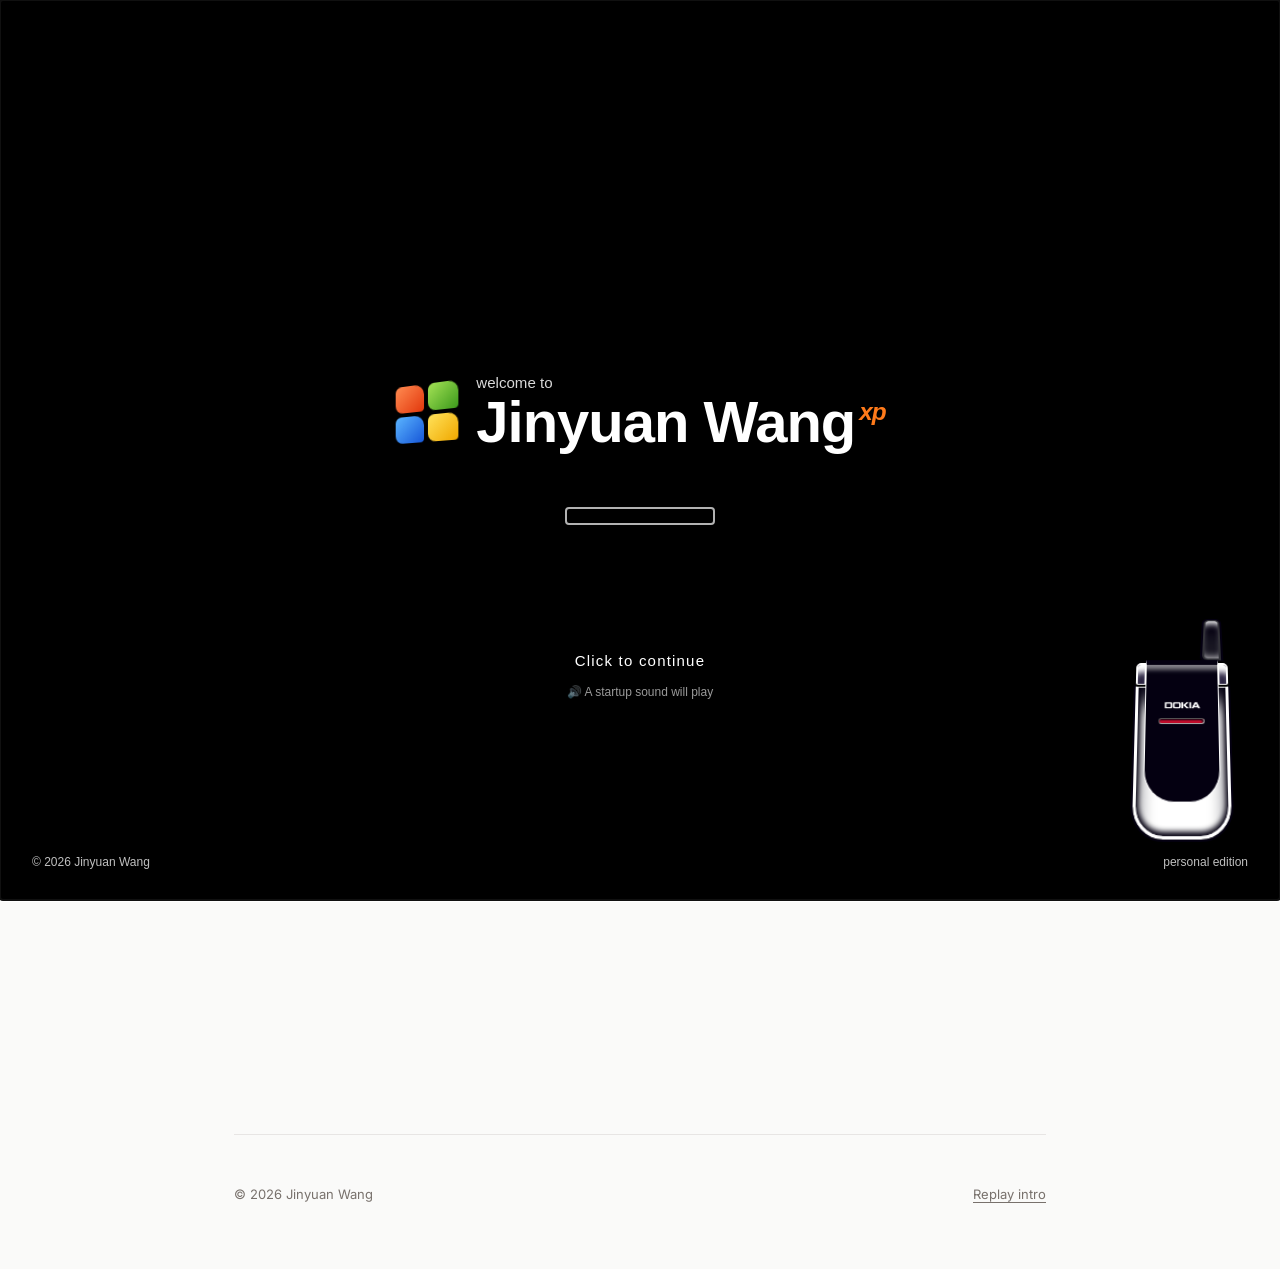
==== index.html @ 30da8b20 "Put the research summary in past tense Co-Authored-By: Claude Opus 5.5 <noreply@anthropic.com>" ====
<!doctype html>
<html lang="en">
<head>
<meta charset="utf-8">
<meta name="viewport" content="width=device-width, initial-scale=1">
<title>Jinyuan Wang</title>
<meta name="description" content="Personal website of Jinyuan Wang">
<link rel="preconnect" href="https://fonts.googleapis.com">
<link rel="preconnect" href="https://fonts.gstatic.com" crossorigin>
<link href="https://fonts.googleapis.com/css2?family=Instrument+Serif:ital@0;1&family=Inter:wght@400;500;600&display=swap" rel="stylesheet">
<link href="style.css" rel="stylesheet">
<link href="dokia.css" rel="stylesheet">
<style>
/* =========================================================
   开屏：开机画面（XP 风格，CSS 重做），只在首页
   ========================================================= */
#boot{
  position:fixed;inset:0;z-index:1000;background:#000;color:#fff;
  display:flex;flex-direction:column;align-items:center;justify-content:center;gap:56px;
  font-family:"Trebuchet MS",Tahoma,sans-serif;cursor:pointer;
  transition:opacity .8s ease;
}
#boot.gif{background:#000 url("https://media.giphy.com/media/LbSdXQbS0XVVC/giphy.gif") center/contain no-repeat}
#boot.gif .logo,#boot.gif .bar,#boot.gif .foot{display:none}
.logo{display:flex;align-items:center;gap:18px}
.flag{display:grid;grid-template-columns:1fr 1fr;gap:4px;width:64px;height:58px;transform:skewY(-6deg) perspective(200px) rotateY(-12deg)}
.flag i{border-radius:6px 10px 4px 8px}
.flag i:nth-child(1){background:linear-gradient(135deg,#ff8a50,#e2380d)}
.flag i:nth-child(2){background:linear-gradient(135deg,#a4e255,#3d9a1c)}
.flag i:nth-child(3){background:linear-gradient(135deg,#5ab4ff,#1757d8)}
.flag i:nth-child(4){background:linear-gradient(135deg,#ffe25a,#f0a800)}
.wordmark{font-size:clamp(36px,7vw,58px);font-weight:700;letter-spacing:-1px;line-height:1}
.wordmark sup{font-size:.42em;color:#ff7a1a;font-style:italic;margin-left:4px;vertical-align:.9em}
.wordmark small{display:block;font-size:.26em;font-weight:400;letter-spacing:0;opacity:.85;margin-bottom:2px}
.bar{width:150px;height:18px;border:2px solid #b2b2b2;border-radius:4px;padding:2px;overflow:hidden;position:relative}
.bar span{position:absolute;top:2px;bottom:2px;width:30px;left:-34px;animation:slide 1.6s linear infinite;
  background:repeating-linear-gradient(90deg,transparent 0 2px,#3a72e8 2px 10px)}
.bar span::after{content:"";position:absolute;inset:0;background:linear-gradient(#ffffff99,transparent 50%,#0003);
  -webkit-mask:repeating-linear-gradient(90deg,transparent 0 2px,#000 2px 10px);mask:repeating-linear-gradient(90deg,transparent 0 2px,#000 2px 10px)}
@keyframes slide{to{left:150px}}
/* 加载完成后出现的“点击开始”提示 */
.start{position:absolute;bottom:22%;display:flex;flex-direction:column;align-items:center;gap:8px;opacity:0;transition:opacity .6s ease}
.start b{font-weight:400;font-size:15px;letter-spacing:.08em}
.start small{font-size:12px;opacity:.6}
#boot.loaded .start{opacity:1}
#boot.loaded .start b{animation:blink 1.6s ease-in-out infinite}
@keyframes blink{50%{opacity:.35}}
.foot{position:absolute;bottom:28px;left:32px;right:32px;display:flex;justify-content:space-between;font-size:12px;opacity:.75}
.hide{opacity:0;pointer-events:none}

/* 翻盖手机：放在开机画面右下角，只在开屏时出现，点它开合（不会进入网站） */
#boot #dokia{position:absolute;bottom:64px;right:48px;cursor:pointer}
#dokia.open #topscreen,#dokia.open #keyboard{visibility:visible}
#dokia.open #front{visibility:hidden}
@media (max-width:600px){
  #boot #dokia{right:6px;bottom:52px;transform:scale(.65);transform-origin:bottom right}
}

/* 声音用的 YouTube 播放器：不可见 */
#sound{position:fixed;width:1px;height:1px;left:-10px;top:-10px;opacity:0;pointer-events:none;border:0}

body.ready .reveal:nth-child(2){transition-delay:.1s}
</style>
</head>
<body>

<!-- ============ 开屏：开机画面 ============ -->
<div id="boot" role="button" tabindex="0" aria-label="Enter site">
  <div class="logo">
    <div class="flag"><i></i><i></i><i></i><i></i></div>
    <div class="wordmark"><small>welcome to</small>Jinyuan Wang<sup>xp</sup></div>
  </div>
  <div class="bar"><span></span></div>
  <div class="start"><b>Click to continue</b><small>🔊 A startup sound will play</small></div>
  <div class="foot"><span>© 2026 Jinyuan Wang</span><span>personal edition</span></div>

  <!-- 翻盖手机 DOKIA — (c) Layout created by daniel (https://layouts.spacehey.com/layout?id=82799) -->
  <div id="dokia" title="Flip me"><div class="openopen" id="topscreen"><a class="openphone" href="#front" aria-label="Close phone"></a><div class="screenframe"><p><img src="" alt=""/></p></div></div><div id="keyboard"><div class="divisorsor"></div><a class="openphone" href="#front" aria-label="Close phone"></a><div class="decoratione"><p>◜ ◝</p><p>◟ ◞</p></div><div class="rowrowro" id="thefirsty"><p>1</p><p>2</p><p>3</p></div><div class="rowrowro"><p>4</p><p>5</p><p>6</p></div><div class="rowrowro"><p>7</p><p>8</p><p>9</p></div><div class="rowrowro"><p>*</p><p>0</p><p>#</p></div><div class="sillyring"><div><span></span></div></div></div><div class="openopen" id="front"><a class="openphone" href="#topscreen" aria-label="Open phone"></a><div class="labelidk"></div></div><div id="antenna"></div></div>
</div>

<!-- ============ 首页 ============ -->
<div class="wrap">
  <header class="top reveal">
    <a class="brand" href="index.html">Jinyuan Wang<span class="cn">王锦媛</span></a>
    <nav><a href="failures.html">Failures</a><a href="misc.html">Misc</a><span class="sep" aria-hidden="true"></span><details class="contact email"><summary aria-label="Email" title="Email"><svg viewBox="0 0 24 24" aria-hidden="true" focusable="false"><path fill-rule="evenodd" d="M3 4h18a1 1 0 0 1 1 1v14a1 1 0 0 1-1 1H3a1 1 0 0 1-1-1V5a1 1 0 0 1 1-1zm.6 2.2L12 12.6l8.4-6.4v1.9L12 14.5 3.6 8.1z"/></svg></summary><div class="menu"><a href="mailto:wangjiny@iu.edu">wangjiny@iu.edu</a><a href="mailto:jinyuanw27@outlook.com">jinyuanw27@outlook.com</a></div></details><a class="icon" href="https://scholar.google.com/citations?user=KeTL5JcAAAAJ&amp;hl=en" target="_blank" rel="noopener" aria-label="Google Scholar" title="Google Scholar"><svg viewBox="0 0 24 24" aria-hidden="true" focusable="false"><path d="M5.242 13.769L0 9.5 12 0l12 9.5-5.242 4.269C17.548 11.249 14.978 9.5 12 9.5c-2.977 0-5.548 1.748-6.758 4.269zM12 10a7 7 0 1 0 0 14 7 7 0 0 0 0-14z"/></svg></a><a class="icon" href="https://www.linkedin.com/in/jinyuan-wang-0a0b6335b/" target="_blank" rel="noopener" aria-label="LinkedIn" title="LinkedIn"><svg viewBox="0 0 24 24" aria-hidden="true" focusable="false"><path d="M20.447 20.452h-3.554v-5.569c0-1.328-.027-3.037-1.852-3.037-1.853 0-2.136 1.445-2.136 2.939v5.667H9.351V9h3.414v1.561h.046c.477-.9 1.637-1.85 3.37-1.85 3.601 0 4.267 2.37 4.267 5.455v6.286zM5.337 7.433c-1.144 0-2.063-.926-2.063-2.065 0-1.138.92-2.063 2.063-2.063 1.14 0 2.064.925 2.064 2.063 0 1.139-.925 2.065-2.064 2.065zm1.782 13.019H3.555V9h3.564v11.452zM22.225 0H1.771C.792 0 0 .774 0 1.729v20.542C0 23.227.792 24 1.771 24h20.451C23.2 24 24 23.227 24 22.271V1.729C24 .774 23.2 0 22.222 0h.003z"/></svg></a><a class="icon" href="https://openreview.net/profile?id=~Jinyuan_Wang3" target="_blank" rel="noopener" aria-label="OpenReview" title="OpenReview"><svg viewBox="0 0 24 24" aria-hidden="true" focusable="false"><rect x="1" y="3" width="22" height="18" rx="4"/><text x="12" y="16.2" text-anchor="middle" font-family="Helvetica, Arial, sans-serif" font-size="10.5" font-weight="700" fill="var(--bg)">OR</text></svg></a></nav>
  </header>

  <main>
    <div class="hero reveal">
      <!-- 你的照片：把照片命名为 photo.jpg 放在 index.html 旁边即可；没有照片时显示首字母 -->
      <figure class="photo-fig">
        <div class="photo"><img src="photo.jpg" alt="Jinyuan Wang at Hokkaido Shrine in Sapporo, Japan" onerror="this.remove()"><span>JW</span></div>
        <figcaption><span>Me at Hokkaido Shrine in Sapporo, Japan</span><time>2025</time></figcaption>
      </figure>
      <div>
        <h1>Hi, I'm Jinyuan Wang.<br><em>I study how AI and social media shape mental health.</em></h1>
        <!-- 介绍：一个 <p> 是一段，想多写就多加几段 -->
        <p>My research looks at how AI and social media affect people's well-being, and who bears the cost when these systems fail. Using machine learning, social media data, and LLM auditing, I find safety risks and biases in human–AI interaction.</p>
        <p>I'm a master's student in Computational Linguistics at Indiana University Bloomington, where I'm fortunate to be advised by <a href="https://cl.indiana.edu/~skuebler/" target="_blank" rel="noopener">Prof. Sandra Kübler</a> and <a href="https://scholar.google.com/citations?user=eTqZ8dIAAAAJ&amp;hl=en" target="_blank" rel="noopener">Prof. Kristina Lerman</a>. Before IU, I earned a bachelor's degree in English Language and Literature.</p>
        <p>Outside of work, I play badminton, swim, spend time with my cat, take solo trips, and love meeting new people.</p>
      </div>
    </div>

    <!-- 研究：以后有新项目，复制一整个 <article class="paper">…</article> 放在最上面 -->
    <section id="research" class="reveal">
      <h2>Research</h2>
      <article class="paper">
        <a class="thumb" href="research/pipeline.png" target="_blank" rel="noopener" title="Click to enlarge">
          <img src="research/pipeline.png" alt="Evaluation pipeline: forum questions, with or without a user bio, are sent to three target models, and a judge model scores each response on seven eating-disorder harm dimensions." loading="lazy">
        </a>
        <div class="paper-body">
          <h3><a href="https://arxiv.org/abs/2611.10488" target="_blank" rel="noopener">Safer for Whom? A Systematic Exploration of AI Safety in Eating Disorder Interactions</a></h3>
          <p class="authors"><b>Jinyuan Wang</b>, Minh Duc Chu, Frances Ross, Ellen Fitzsimmons-Craft, Kristina Lerman</p>
          <p class="venue">arXiv preprint, 2026 · Advised by <a href="https://scholar.google.com/citations?user=eTqZ8dIAAAAJ&amp;hl=en" target="_blank" rel="noopener">Kristina Lerman</a></p>
          <p class="summary">We tested how three open-sourced LLMs answered real questions from an online pro-anorexia community, grading each response against a seven-dimension taxonomy of AI-related ED harms. We found that models often missed vulnerability expressed only through language, and their safety varied with a user's race, gender, and BMI, with body size producing the largest gaps.</p>
          <div class="links">
            <a href="https://arxiv.org/abs/2611.10488" target="_blank" rel="noopener">Paper</a>
            <a href="https://arxiv.org/html/2611.10488v1" target="_blank" rel="noopener">HTML</a>
          </div>
        </div>
      </article>
    </section>
  </main>

  <footer><span>© 2026 Jinyuan Wang</span><button id="replay" type="button">Replay intro</button></footer>
</div>

<script>
/* ============ 配置 ============ */
const CONFIG = {
  bootMs: 1000,                     // 开机画面至少播放多久（毫秒）：这段时间内点击无效，之后出现“Click to continue”
  useOriginalGif: false,              // true = 使用原版的 XP 开机 GIF，false = 用上面的 CSS 版本
  youtubeId: "7nQ2oiVqKHw",           // 原版使用的 XP 开机音效视频
  audioFile: "",                      // 如果有本地音频（如 "startup.mp3"），填这里，优先使用
  oncePerVisit: true                  // true = 同一次访问只放一次开屏，刷新或从其他页面返回都不重复
};

const boot = document.getElementById("boot");
if (CONFIG.useOriginalGif) boot.classList.add("gif");

function playSound(){
  if (CONFIG.audioFile){
    new Audio(CONFIG.audioFile).play().catch(()=>{});
    return;
  }
  // 浏览器禁止网页在用户点击之前自动播放声音，所以在点击之后才创建播放器
  document.getElementById("sound")?.remove();
  const f = document.createElement("iframe");
  f.id = "sound";
  f.allow = "autoplay";
  f.title = "startup sound";
  f.src = `https://www.youtube.com/embed/${CONFIG.youtubeId}?autoplay=1&controls=0&playsinline=1`;
  document.body.appendChild(f);
}

function showSite(){ document.body.classList.add("ready"); }

function enter(withSound){
  if (boot.classList.contains("hide")) return;
  clearTimeout(startIntro.t);
  if (withSound) playSound();
  boot.classList.add("hide");
  setTimeout(showSite, 300);
  try { sessionStorage.setItem("booted","1"); } catch(e){}
}

function startIntro(){
  boot.classList.remove("hide","loaded");
  document.body.classList.remove("ready");
  boot.focus();
  clearTimeout(startIntro.t);
  startIntro.t = setTimeout(()=>boot.classList.add("loaded"), CONFIG.bootMs);
}

// 开机画面播完（出现提示）之后，点击才会进入
const bootDone = () => boot.classList.contains("loaded");
boot.addEventListener("click", ()=>{ if (bootDone()) enter(true); });

// 翻盖手机：点击开合，不改网址、不触发进入网站
const dokia = document.getElementById("dokia");
// 屏幕图片来自 dokia.css 里的 --image（有的浏览器不支持原版的写法，这里补上）
const imgUrl = getComputedStyle(document.documentElement).getPropertyValue("--image").trim()
  .match(/^url\(["']?(.*?)["']?\)$/);
if (imgUrl && imgUrl[1]) dokia.querySelector(".screenframe img").src = imgUrl[1];
dokia.addEventListener("click", e=>{
  e.stopPropagation();
  if (e.target.closest(".openphone")) e.preventDefault();
  dokia.classList.toggle("open");
});

document.addEventListener("keydown", e=>{
  if (boot.classList.contains("hide")) return;
  if (dokia.contains(document.activeElement)) return;
  if (e.key === "Escape") enter(false);                  // Esc：跳过，不放声音
  else if (e.key === "Enter" || e.key === " ") { e.preventDefault(); if (bootDone()) enter(true); }
});
document.getElementById("replay").addEventListener("click", ()=>{ window.scrollTo(0,0); startIntro(); });

let seen = false;
try { seen = CONFIG.oncePerVisit && sessionStorage.getItem("booted") === "1"; } catch(e){}
if (seen){ boot.classList.add("hide"); showSite(); }
else startIntro();
</script>
<script src="site.js"></script>
</body>
</html>
---- style.css ----
/* =========================================================
   全站共用样式（首页、Failures、Misc 三个页面都用这一份）
   ========================================================= */
:root{
  --bg:#fafaf9; --fg:#1c1917; --muted:#78716c; --line:#e7e5e4; --soft:#f0efed; --accent:#2563eb;
  --serif:"Instrument Serif",Georgia,serif;
  --sans:"Inter",-apple-system,"Helvetica Neue",sans-serif;
}
@media (prefers-color-scheme: dark){
  :root{ --bg:#0c0a09; --fg:#f5f5f4; --muted:#a8a29e; --line:#292524; --soft:#1c1917; --accent:#60a5fa; }
}

*{box-sizing:border-box;margin:0;padding:0}
html{scroll-behavior:smooth}
body{background:var(--bg);color:var(--fg);font-family:var(--sans);line-height:1.7;-webkit-font-smoothing:antialiased}
a{color:inherit}

.wrap{max-width:860px;margin:0 auto;padding:0 24px}

/* 顶栏 */
header.top{display:flex;justify-content:space-between;align-items:center;padding:28px 0;font-size:14px}
header.top nav{display:flex;align-items:center;gap:24px}
/* Contact 下拉菜单 */
.contact{position:relative}
.contact summary{list-style:none;cursor:pointer;color:var(--muted);transition:color .2s;display:flex;align-items:center;gap:6px}
.contact summary::-webkit-details-marker{display:none}
.contact summary::after{content:"";width:5px;height:5px;border-right:1.5px solid currentColor;border-bottom:1.5px solid currentColor;
  transform:translateY(-2px) rotate(45deg);transition:transform .2s}
.contact[open] summary::after{transform:translateY(1px) rotate(-135deg)}
.contact summary:hover,.contact[open] summary{color:var(--fg)}
.contact .menu{position:absolute;right:0;top:calc(100% + 12px);z-index:50;min-width:170px;padding:6px;
  background:var(--bg);border:1px solid var(--line);border-radius:12px;box-shadow:0 12px 32px -12px #0003;
  animation:drop .18s ease}
.contact .menu a{display:block;padding:8px 12px;border-radius:8px;color:var(--fg)!important;white-space:nowrap}
.contact .menu a:hover{background:var(--soft)}
/* Email 子菜单：点 Email 展开两个邮箱 */
.contact .sub summary{display:flex;justify-content:space-between;align-items:center;padding:8px 12px;border-radius:8px;color:var(--fg)}
.contact .sub summary:hover{background:var(--soft)}
.contact .sub summary::after{transform:rotate(-45deg)}
.contact .sub[open] summary::after{transform:translateY(-2px) rotate(45deg)}
.contact .sub a{padding-left:24px;font-size:13px;color:var(--muted)!important}
.contact .sub a:hover{color:var(--fg)!important}
@keyframes drop{from{opacity:0;transform:translateY(-4px)}}
/* 右上角联系方式图标 */
header.top .sep{width:1px;height:16px;background:var(--line)}
header.top nav .icon,.contact.email summary{display:grid;place-items:center;color:var(--muted);transition:color .2s}
header.top nav .icon svg,.contact.email summary svg{width:18px;height:18px;fill:currentColor;display:block}
header.top nav .icon:hover,.contact.email summary:hover,.contact.email[open] summary{color:var(--fg)}
.contact.email summary::after{display:none}
.contact.email .menu{min-width:0}
@media (max-width:480px){
  header.top{gap:12px}
  header.top nav{gap:11px}
  header.top nav .icon svg,.contact.email summary svg{width:16px;height:16px}
  .brand{line-height:1.25}
  header.top .brand .cn{display:block;margin-left:0;font-size:12px}   /* 手机上中文名放到英文名下面 */
}
header.top nav a{text-decoration:none;color:var(--muted);transition:color .2s}
header.top nav a:hover,header.top nav a[aria-current="page"]{color:var(--fg)}
.brand{font-weight:600;text-decoration:none}
.brand .cn{font-weight:400;color:var(--muted);margin-left:8px}
/* 中文名用楷体：Mac 上是华文楷体 STKaiti，Windows 上是楷体 KaiTi */
.brand .cn,.kai{font-family:"STKaiti","Kaiti SC","KaiTi","楷体","BiauKai",serif}

/* 首页：左照片、右介绍 */
.hero{display:grid;grid-template-columns:240px 1fr;gap:56px;align-items:start;padding:10vh 0 12vh}
.photo{position:relative;width:240px;aspect-ratio:4/5;border-radius:0;overflow:hidden;
  background:var(--soft);display:grid;place-items:center;box-shadow:0 0 0 1px var(--line)}
.photo span{font-family:var(--serif);font-size:64px;color:var(--muted)}
.photo img{position:absolute;inset:0;width:100%;height:100%;object-fit:cover}
.photo-fig{margin:0;width:240px}
.photo-fig figcaption{display:flex;justify-content:space-between;gap:12px;margin-top:10px;font-size:13px;line-height:1.5;color:var(--muted)}
.photo-fig time{flex:none;font-variant-numeric:tabular-nums}
.hero h1{font-family:var(--serif);font-weight:400;font-size:36px;line-height:1.15;letter-spacing:-.01em}
.hero h1 em{color:var(--muted)}
.hero p{font-size:16px;color:var(--muted);max-width:34em}
.hero p a{color:var(--fg);text-decoration-color:var(--line);text-underline-offset:3px;transition:text-decoration-color .2s}
.hero p a:hover{text-decoration-color:var(--fg)}
.hero h1+p{margin-top:20px}
.hero p+p{margin-top:14px}

@media (max-width:640px){
  .hero{grid-template-columns:1fr;gap:32px;min-height:0;padding:8vh 0}
  .photo{width:200px}
  .photo-fig{width:200px}
  .photo span{font-size:44px}
}

/* 分区 */
section{padding:56px 0;border-top:1px solid var(--line)}
section h2{font-size:13px;font-weight:500;letter-spacing:.12em;text-transform:uppercase;color:var(--muted);margin-bottom:28px}
.links{display:flex;flex-wrap:wrap;gap:12px 28px}
.links a{text-decoration:none;border-bottom:1px solid var(--line);padding-bottom:2px;transition:border-color .2s}
.links a:hover{border-color:var(--fg)}

/* 首页 Research */
.paper h3{font-family:var(--serif);font-weight:400;font-size:21px;line-height:1.25;letter-spacing:-.005em}
.paper h3 a{text-decoration:none}
.paper h3 a:hover{text-decoration:underline;text-decoration-thickness:1px;text-underline-offset:4px}
.paper .authors{margin-top:8px;font-size:13.5px;color:var(--muted)}
.paper .authors b{font-weight:500;color:var(--fg)}
.paper .venue{font-size:13px;color:var(--muted)}
.paper .venue a{text-underline-offset:3px}
.paper .summary{margin-top:10px;max-width:46em;font-size:14.5px;line-height:1.65}
.paper{display:grid;grid-template-columns:132px 1fr;gap:28px;align-items:start}
.paper .thumb{display:grid;place-items:center;aspect-ratio:1;padding:8px;border:1px solid var(--line);border-radius:12px;background:#fff;transition:border-color .2s}
.paper .thumb:hover{border-color:var(--muted)}
.paper .thumb img{display:block;width:100%;height:auto}
.paper .links{margin-top:12px;font-size:14px;gap:8px 22px}
@media (max-width:640px){ .paper{grid-template-columns:1fr;gap:16px} .paper .thumb{width:120px} }

/* 子页面标题 */
.page-head{padding:10vh 0 40px}
.page-head h1{font-family:var(--serif);font-weight:400;font-size:clamp(44px,8vw,72px);line-height:1.05;letter-spacing:-.02em}
.page-head p{margin-top:18px;color:var(--muted);max-width:34em}

/* Failure Résumé */
.fgroup{padding:32px 0;border-top:1px solid var(--line)}
.fgroup h3{font-family:var(--serif);font-weight:400;font-size:26px;margin-bottom:8px}
.frow{display:flex;justify-content:space-between;gap:24px;padding:12px 0;border-bottom:1px solid var(--line)}
.frow:last-child{border-bottom:0}
.frow span{text-decoration:line-through;text-decoration-color:var(--muted);text-decoration-thickness:1px}
.frow small{display:block;margin-top:2px;font-size:14px;color:var(--muted)}
.frow time{color:var(--muted);font-size:14px;font-variant-numeric:tabular-nums;flex:none}

/* Misc：照片墙 */
.gallery{display:grid;grid-template-columns:repeat(3,1fr);gap:16px;padding-bottom:24px}
.gallery figure{margin:0}
.gallery .pic{aspect-ratio:1;border-radius:14px;overflow:hidden;background:var(--soft);display:grid;place-items:center}
.gallery .pic img{width:100%;height:100%;object-fit:cover;display:block;transition:transform .5s ease}
.gallery figure:hover .pic img{transform:scale(1.04)}
.gallery .pic.empty::after{content:attr(data-empty);font-size:40px;opacity:.45}
.gallery figcaption{margin-top:8px;font-size:14px;color:var(--muted);display:flex;justify-content:space-between;gap:12px}
.gallery figcaption b{font-weight:500;color:var(--fg)}
.gallery figcaption:empty{display:none}
.mgroup{padding:32px 0 16px;border-top:1px solid var(--line)}
.mgroup h2{font-family:var(--serif);font-weight:400;font-size:26px;margin-bottom:20px}
.mgroup .sub{color:var(--muted);margin:-14px 0 20px}
@media (max-width:640px){ .gallery{grid-template-columns:repeat(2,1fr);gap:12px} }

/* 页脚 */
footer{padding:48px 0 64px;color:var(--muted);font-size:13px;display:flex;justify-content:space-between;border-top:1px solid var(--line)}
#replay{all:unset;cursor:pointer;text-decoration:underline;text-underline-offset:3px}

/* 进场动画 */
.reveal{opacity:0;transform:translateY(12px);transition:opacity .8s ease,transform .8s ease}
body.ready .reveal{opacity:1;transform:none}

@media (prefers-reduced-motion: reduce){
  *{animation:none!important;transition:none!important}
}
---- dokia.css ----
/* (c) Layout created by daniel (https://layouts.spacehey.com/layout?id=82799) */
/* DOKIA 翻盖手机。原版样式基本保持不变；
   位置和开合方式的调整写在 index.html 里（搜索 “翻盖手机”）。 */

/* 手机屏幕上显示的图片：把 url() 里换成你自己的图片地址即可 */
:root{
  --image: url("data:image/svg+xml,%3Csvg xmlns='http://www.w3.org/2000/svg' viewBox='0 0 60 64'%3E%3Cdefs%3E%3ClinearGradient id='s' x1='0' y1='0' x2='0' y2='1'%3E%3Cstop offset='0' stop-color='%233a7bd5'/%3E%3Cstop offset='1' stop-color='%23a8d4ff'/%3E%3C/linearGradient%3E%3C/defs%3E%3Crect width='60' height='64' fill='url(%23s)'/%3E%3Cellipse cx='16' cy='16' rx='10' ry='3.5' fill='%23fff' opacity='.85'/%3E%3Cellipse cx='44' cy='24' rx='7' ry='2.5' fill='%23fff' opacity='.7'/%3E%3Cpath d='M0 46 Q22 30 60 42 V64 H0Z' fill='%234caf2a'/%3E%3Cpath d='M0 55 Q30 45 60 53 V64 H0Z' fill='%233a8f1e'/%3E%3C/svg%3E");
}

#dokia a:hover{background:transparent!important;}#dokia *{text-shadow:none;}#dokia #keyboard p{margin:0px!important;}#front:after,#front:before{width:7px;background:#2b2442;top:-3px;outline:black solid 2px;content:"";display:block}#front,#topscreen{width:calc(100% - 10px)}#keyboard,.openphone{z-index:999;position:absolute}#keyboard,.openopen:not(:target){visibility:hidden}#keyboard,#topscreen{background:linear-gradient(30deg,var(--dokiasteel) 40%,var(--dokiablue) 200%);outline:2px solid var(--dokiablue);transform:perspective(300px) rotateX(10deg) scale(.95);box-shadow:2px 3px 5px 3px #000}#front .labelidk:before,.screenframe:before{height:20px;background:url([data-uri]) center/contain no-repeat}:root{--dokiablue:#040011;--dokiasteel:#323238}#dokia{z-index:999999;box-sizing:border-box;width:100px;height:340px;position:fixed;bottom:20px;right:40px;display:flex;flex-direction:column;justify-content:flex-end;align-items:center;color:red;gap:10px;border-radius:30px}#dokia *{box-sizing:content-box}#front{height:165px;margin-bottom:2px;background:#fff;border-radius:5px 5px 30px 30px;box-shadow:2px 3px 5px 3px #000,0 40px 20px -2px var(--dokiablue) inset,0 -2px 5px 2px var(--dokiablue) inset;outline:2px solid var(--dokiablue);border:3px solid #fff;position:relative;transform:perspective(300px) rotateX(10deg) scale(.95);transform-origin:top center;visibility:visible}#front:before{height:20px;position:absolute;left:-3px;border:2px solid #fff;border-bottom:1px solid #fff;border-radius:5px 0 0 2px;box-shadow:0 12px 6px -4px #fff inset,2px 3px 0 0 #fff}#front:after{height:20px;position:absolute;right:-3px;border:2px solid #fff;border-bottom:1px solid #fff;border-radius:0 5px 2px 0;box-shadow:0 12px 6px -4px #fff inset,-2px 3px 0 0 #fff}#front .labelidk{height:82%;width:82%;margin:auto;border-radius:0 0 30px 30px;border:1px solid #fff;border-top:5px solid var(--dokiablue);box-shadow:0 10px 5px -5px rgba(255,255,255,.522) inset;background:var(--dokiablue);position:relative;top:-6px;z-index:2}#front .labelidk:after,#front .labelidk:before,#topscreen:before{position:absolute;left:0;right:0}#front .labelidk:before{content:"";display:block;top:0;bottom:50px;margin:auto;width:44px}#front .labelidk:after,.screenframe:before{width:45px;display:block;content:"";margin:auto}#front .labelidk:after{top:0;bottom:20px;height:4px;background:#cb0c2d;border-radius:5px;border:1px inset #a9a9a9;box-shadow:-1px 1px 2px var(--dokiablue) inset}#topscreen{height:150px;border-radius:30px 30px 5px 5px;border-top:2px solid gray;border-right:1px solid gray;border-bottom:2px solid #1f1f23;border-left:1px solid #1f1f23;position:relative;transform-origin:top center;z-index:99999}#topscreen:before{content:"_";top:10px;margin:auto;color:transparent;text-shadow:0 -3px 0 #000;font-family:arial;white-space:nowrap;font-size:10px;text-align:left;text-indent:13px;line-height:0;background:#fff;border-radius:5px;display:block;width:20px;height:3px;border:2px solid gray;box-shadow:0 3px 2px #d3d3d3 inset;outline:white solid 1px}.openopen:target{visibility:visible}:has(:target:is(#topscreen)) #front{visibility:hidden}:has(:target:is(#topscreen)) #keyboard{visibility:visible}#antenna{width:13px;height:48px;background:var(--dokiasteel);position:absolute!important;bottom:172px;right:12px;border-radius:5px 5px 0;box-shadow:2px 3px 5px 3px #000,0 -10px 10px -10px #fff inset,0 10px 10px -6px #fff inset,0 20px 20px 0 var(--dokiablue) inset;outline:2px solid var(--dokiablue);border:2px solid var(--dokiasteel);transform:perspective(150px) rotateX(40deg);z-index:-1}.openphone{display:block;height:103%;background:0 0;width:106%;top:-6px;right:-3px;margin:0;padding:0;text-decoration:none;border-radius:0 0 30px 30px}#keyboard{height:165px;margin-bottom:4px;width:calc(100% - 8px);border-radius:5px 5px 30px 30px;border:2px solid #1f1f23;transform-origin:top center}.screenframe{width:88%;height:80%;background:var(--dokiablue);margin:30px auto;border-radius:20px 20px 15px 15px;box-shadow:3px 0 15px -5px #4e4e5a inset;border-inline:1px inset var(--dokiasteel)}.screenframe:before{padding-top:10px;text-align:center}.screenframe p{background:#000;box-shadow:2px -2px 10px rgba(255,255,255,.8) inset;width:63px;height:68px;border:1px outset gray;margin:auto!important;padding:2px;border-radius:5px}.screenframe img{width:100%!important;height:100%!important;object-fit:cover;border-radius:2px;position:relative}.screenframe img::before{content:"";position:absolute;top:0;left:0;bottom:0;right:0;height:100%;width:100%;background:url(https://images2.imgbox.com/90/69/pI2sVOjT_o.png) center center/contain no-repeat #fff}.screenframe:after{display:block;position:relative;content:"";width:92%;margin:auto;height:10px;background:var(--dokiasteel);bottom:-5px;border-radius:8px 8px 0 0;border-bottom:solid var(--dokiablue) 8px;outline:black solid 1px}.divisorsor:after,.divisorsor:before{content:"";width:10px;height:20px;background:#2b2442;top:-3px;border-bottom:1px solid #000;position:absolute;outline:black solid 1px;display:block}.divisorsor{width:100%;height:5px;border-bottom:solid var(--dokiablue) 12px}.divisorsor:before{left:-3px;border:1px solid #000;border-radius:5px 0 0 2px;box-shadow:0 12px 6px -4px #fff inset,1px 6px 0 0 var(--dokiablue)}.divisorsor:after{right:-3px;border:1px solid #000;border-radius:0 5px 2px 0;box-shadow:0 12px 6px -4px #fff inset,-1px 6px 0 0 var(--dokiablue)}#dokia .screenframe img{content:var(--image)}.sillyring{height:32px;width:44px;background:linear-gradient(40deg,#fff 0,#282828 40%,#fff 60%,#fff 100%);outline:black solid 1px;border:1px solid #fff;border-radius:20px;margin:33px auto;padding:6px;position:absolute;inset:0}.sillyring div{width:95%;height:calc(95% - 8px);border-top:1px solid #fff;background:linear-gradient(30deg,var(--dokiablue) 50%,#fff 120%);border-radius:14px;padding-top:10px}.sillyring div span{display:block;width:calc(60% - 10px);height:50%;margin:auto;background:silver;border-radius:4px;outline:gray solid 3px;box-shadow:-1px 1px 1px 1px #000 inset,0 0 0 3.5px #fff}.decoratione{width:105%;max-width:105%!important;height:30px;background:0 0;position:absolute;margin-top:9px;left:-2px;border-top:1px solid var(--dokiablue);border-bottom:2px solid var(--dokiablue);text-align:center;white-space:nowrap;word-spacing:35px;font-size:26px!important;font-weight:700;color:#599399}.decoratione p:last-child:first-letter{color:#1d6145}.decoratione p{text-shadow:none!important;position:relative;margin:0!important;line-height:30px;font-family:arial;font-size:26px!important}.decoratione p:last-child{line-height:30px;color:#893728}.decoratione p:last-child:after{content:".";font-size:15px;position:absolute;right:10px;bottom:2px}.decoratione p:last-child:before{content:"O";font-size:7px;position:absolute;right:6px;bottom:7px}.rowrowro{width:90%;margin:auto auto 3px;height:11px;background:#fff;display:flex;padding:1px;padding-inline:2px;border-radius:5px 5px 10px 10px;outline:black solid 1px}.rowrowro#thefirsty{margin-top:70px;padding-top:2px}.rowrowro p{width:20px;background:var(--dokiasteel);display:inline-block;flex:1;margin:0!important;text-align:center;color:#fff;font-family:Calibri;font-size:8px!important;line-height:6px;box-shadow:0 1px 2px #000 inset}.rowrowro:nth-child(4) p:first-child:after{content:" o_o";color:#fff;font-size:5px;letter-spacing:-1px;margin-left:3px}.rowrowro:nth-child(4) p:nth-child(2):after{content:" abc";color:#fff;font-size:5px;margin-left:3px}.rowrowro:nth-child(4) p:last-child:before{content:"def ";color:#fff;font-size:5px;margin-right:3px}.rowrowro:nth-child(5) p:first-child:after{content:" ghi";color:#fff;font-size:5px;margin-left:3px}.rowrowro:nth-child(5) p:nth-child(2):after{content:" jkl";color:#fff;font-size:5px;margin-left:3px}.rowrowro:nth-child(5) p:last-child:before{content:"mno ";color:#fff;font-size:5px;margin-right:3px}.rowrowro:nth-child(6) p:first-child:after{content:"pqrs";color:#fff;font-size:5px}.rowrowro:nth-child(6) p:nth-child(2):after{content:" tuv";color:#fff;font-size:5px;margin-left:3px}.rowrowro:nth-child(6) p:last-child:before{content:"wxyz ";color:#fff;font-size:5px;margin-right:2px}.rowrowro:nth-child(7) p:first-child:after{content:" +";color:#fff;font-size:5px;margin-left:1px}.rowrowro:nth-child(7) p:nth-child(2):after{display:inline-block;content:"⏘";color:#fff;font-size:5px;margin-left:3px;transform:translateY(1px)}.rowrowro:nth-child(7) p:last-child:before{content:"⌂ ";color:#fff;font-size:4px;margin-right:3px}.rowrowro p:nth-child(2){border-radius:0;border:1px solid var(--dokiablue);border-block:2px solid var(--dokiablue)}.rowrowro p:first-child{border-radius:5px 0 0 10px;border:2px solid var(--dokiablue);border-right:0px solid var(--dokiablue)}.rowrowro p:last-child{border-radius:0 5px 10px 0;border:2px solid var(--dokiablue);border-left:0 solid var(--dokiablue)}#keyboard:after{content:"ˊˋ";display:block;color:var(--dokiasteel);text-align:left;width:100%;margin-top:-27px;font-family:Arial;font-size:35px!important;transform:scale(-1) translateX(6px);letter-spacing:55px;text-shadow:0 0 1px var(--dokiablue),0 0 1px var(--dokiablue),0 0 1px var(--dokiablue),0 0 1px var(--dokiablue),0 0 1px var(--dokiablue),0 0 1px var(--dokiablue),0 0 1px var(--dokiablue)}
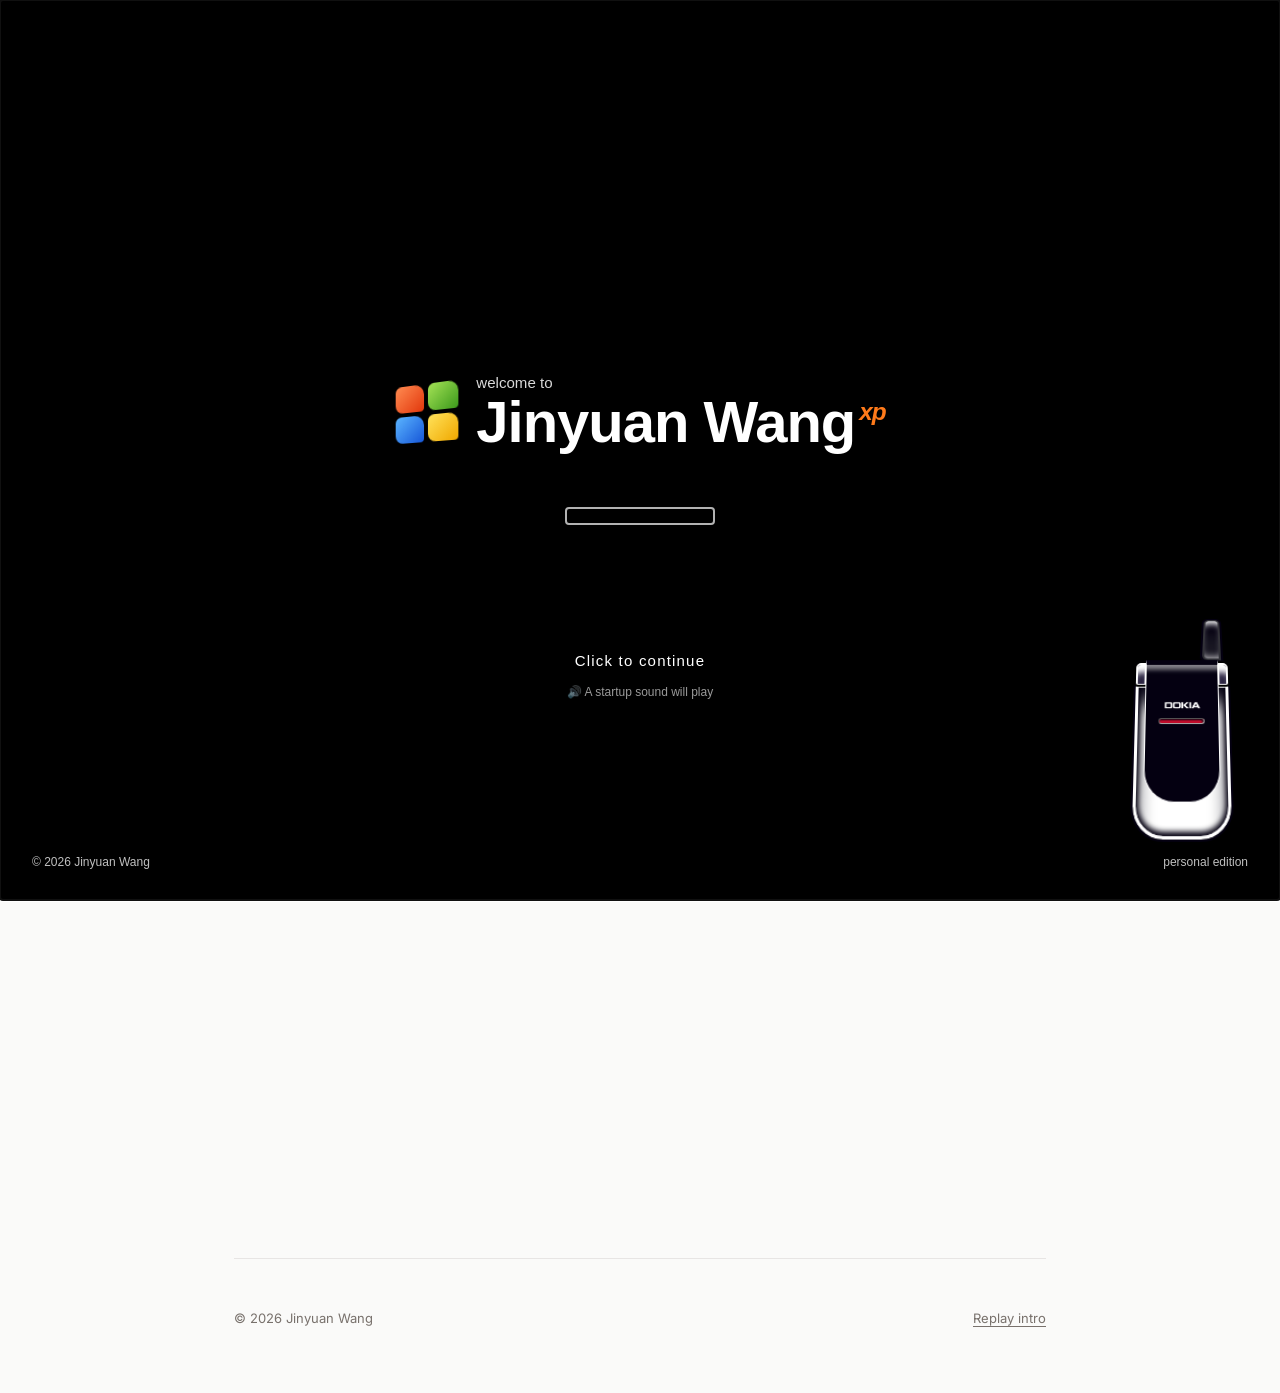
==== commit cc7e56e0: "Rewrite homepage tagline and intro Co-Authored-By: Claude Opus 5.5 <noreply@anthropic.com>" ====
--- a/index.html
+++ b/index.html
@@ -93,11 +93,11 @@
         <figcaption><span>Me at Hokkaido Shrine in Sapporo, Japan</span><time>2025</time></figcaption>
       </figure>
       <div>
-        <h1>Hi, I'm Jinyuan Wang.<br><em>I study how AI and social media shape mental health.</em></h1>
+        <h1>Hi, I'm Jinyuan Wang.<br><em>I study the social impact of AI and social media: how they affect people's well-being, especially for vulnerable people, and how they shape the way people think.</em></h1>
         <!-- 介绍：一个 <p> 是一段，想多写就多加几段 -->
-        <p>My research looks at how AI and social media affect people's well-being, and who bears the cost when these systems fail. Using machine learning, social media data, and LLM auditing, I find safety risks and biases in human–AI interaction.</p>
+        <p>My research evaluates the safety and fairness of these technologies. I leverage machine learning, large-scale social media data, and LLM auditing, with the goal of building more accountable and reliable technology.</p>
         <p>I'm a master's student in Computational Linguistics at Indiana University Bloomington, where I'm fortunate to be advised by <a href="https://cl.indiana.edu/~skuebler/" target="_blank" rel="noopener">Prof. Sandra Kübler</a> and <a href="https://scholar.google.com/citations?user=eTqZ8dIAAAAJ&amp;hl=en" target="_blank" rel="noopener">Prof. Kristina Lerman</a>. Before IU, I earned a bachelor's degree in English Language and Literature.</p>
-        <p>Outside of work, I play badminton, swim, spend time with my cat, take solo trips, and love meeting new people.</p>
+        <p>Outside of research, I play badminton 🏸, swim 🏊, spend time with my cat 🐱, take solo trips ✈️, and love meeting new people.</p>
       </div>
     </div>
 
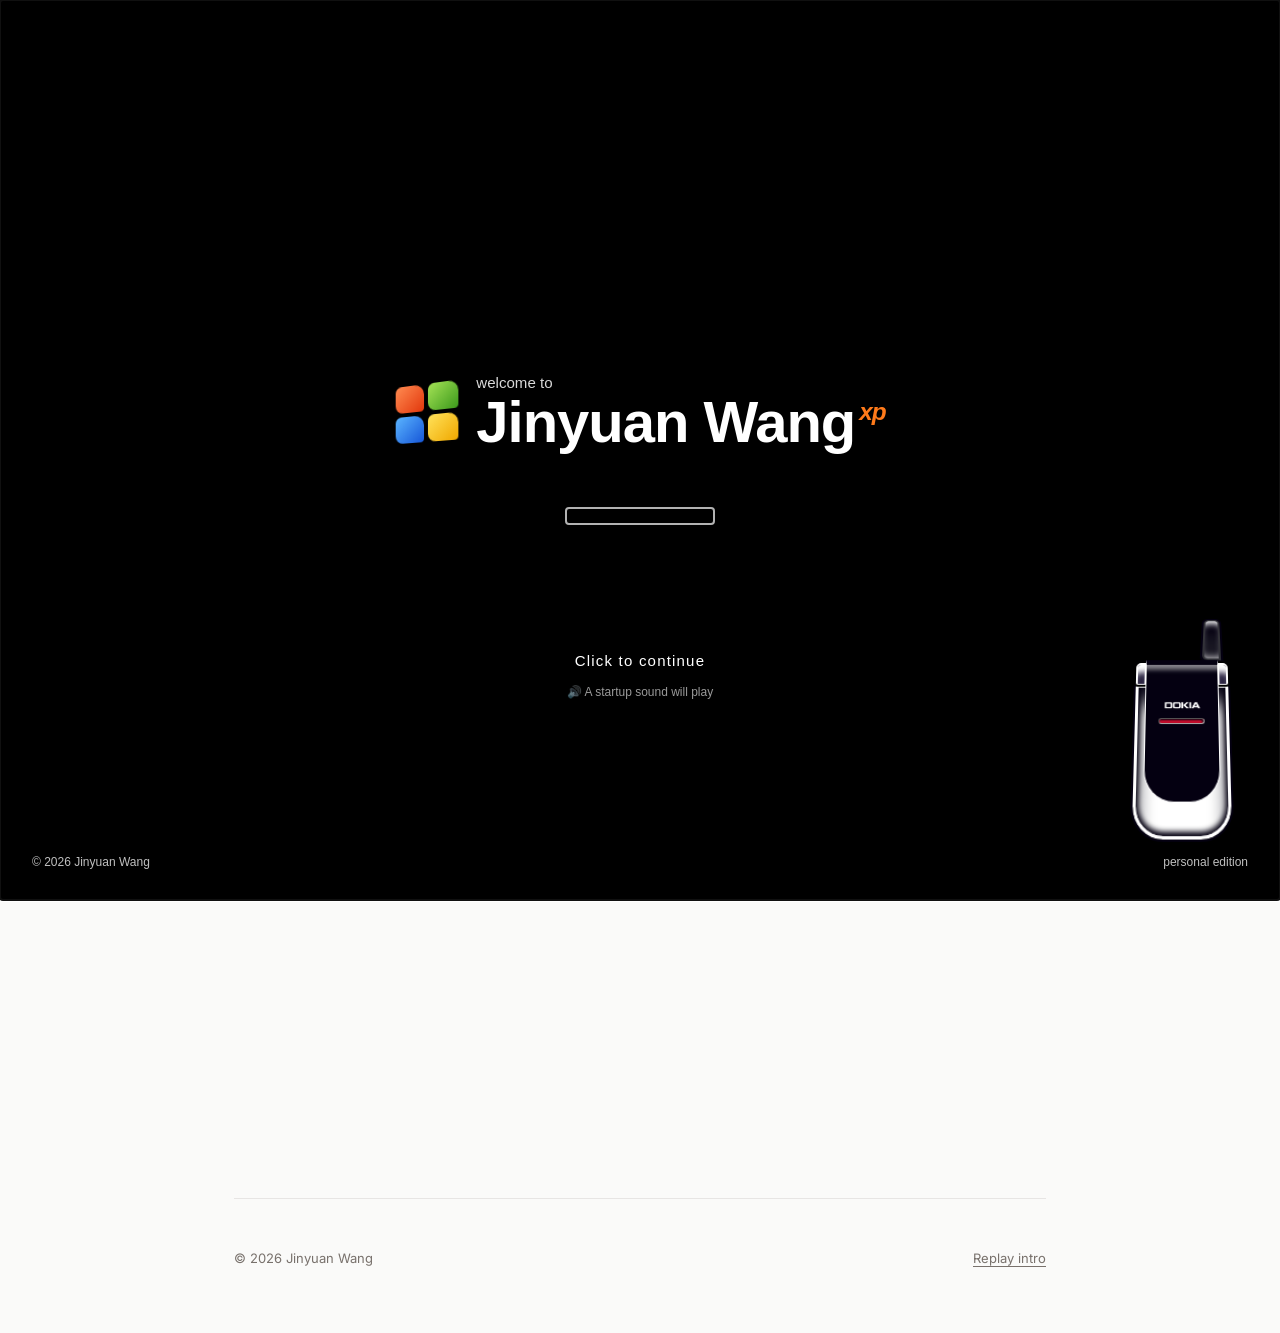
==== commit 44604fa9: "Split the homepage tagline, second half in body font Co-Authored-By: Claude Opus 5.5 <noreply@anthro" ====
--- a/index.html
+++ b/index.html
@@ -93,7 +93,8 @@
         <figcaption><span>Me at Hokkaido Shrine in Sapporo, Japan</span><time>2025</time></figcaption>
       </figure>
       <div>
-        <h1>Hi, I'm Jinyuan Wang.<br><em>I study the social impact of AI and social media: how they affect people's well-being, especially for vulnerable people, and how they shape the way people think.</em></h1>
+        <h1>Hi, I'm Jinyuan Wang.<br><em>I study the social impact of AI and social media:</em></h1>
+        <p class="tag-more">how they affect people's well-being, especially for vulnerable people, and how they shape the way people think.</p>
         <!-- 介绍：一个 <p> 是一段，想多写就多加几段 -->
         <p>My research evaluates the safety and fairness of these technologies. I leverage machine learning, large-scale social media data, and LLM auditing, with the goal of building more accountable and reliable technology.</p>
         <p>I'm a master's student in Computational Linguistics at Indiana University Bloomington, where I'm fortunate to be advised by <a href="https://cl.indiana.edu/~skuebler/" target="_blank" rel="noopener">Prof. Sandra Kübler</a> and <a href="https://scholar.google.com/citations?user=eTqZ8dIAAAAJ&amp;hl=en" target="_blank" rel="noopener">Prof. Kristina Lerman</a>. Before IU, I earned a bachelor's degree in English Language and Literature.</p>
--- a/style.css
+++ b/style.css
@@ -76,7 +76,8 @@
 .hero p{font-size:16px;color:var(--muted);max-width:34em}
 .hero p a{color:var(--fg);text-decoration-color:var(--line);text-underline-offset:3px;transition:text-decoration-color .2s}
 .hero p a:hover{text-decoration-color:var(--fg)}
-.hero h1+p{margin-top:20px}
+.hero h1+p{margin-top:10px}
+.hero .tag-more+p{margin-top:20px}
 .hero p+p{margin-top:14px}
 
 @media (max-width:640px){
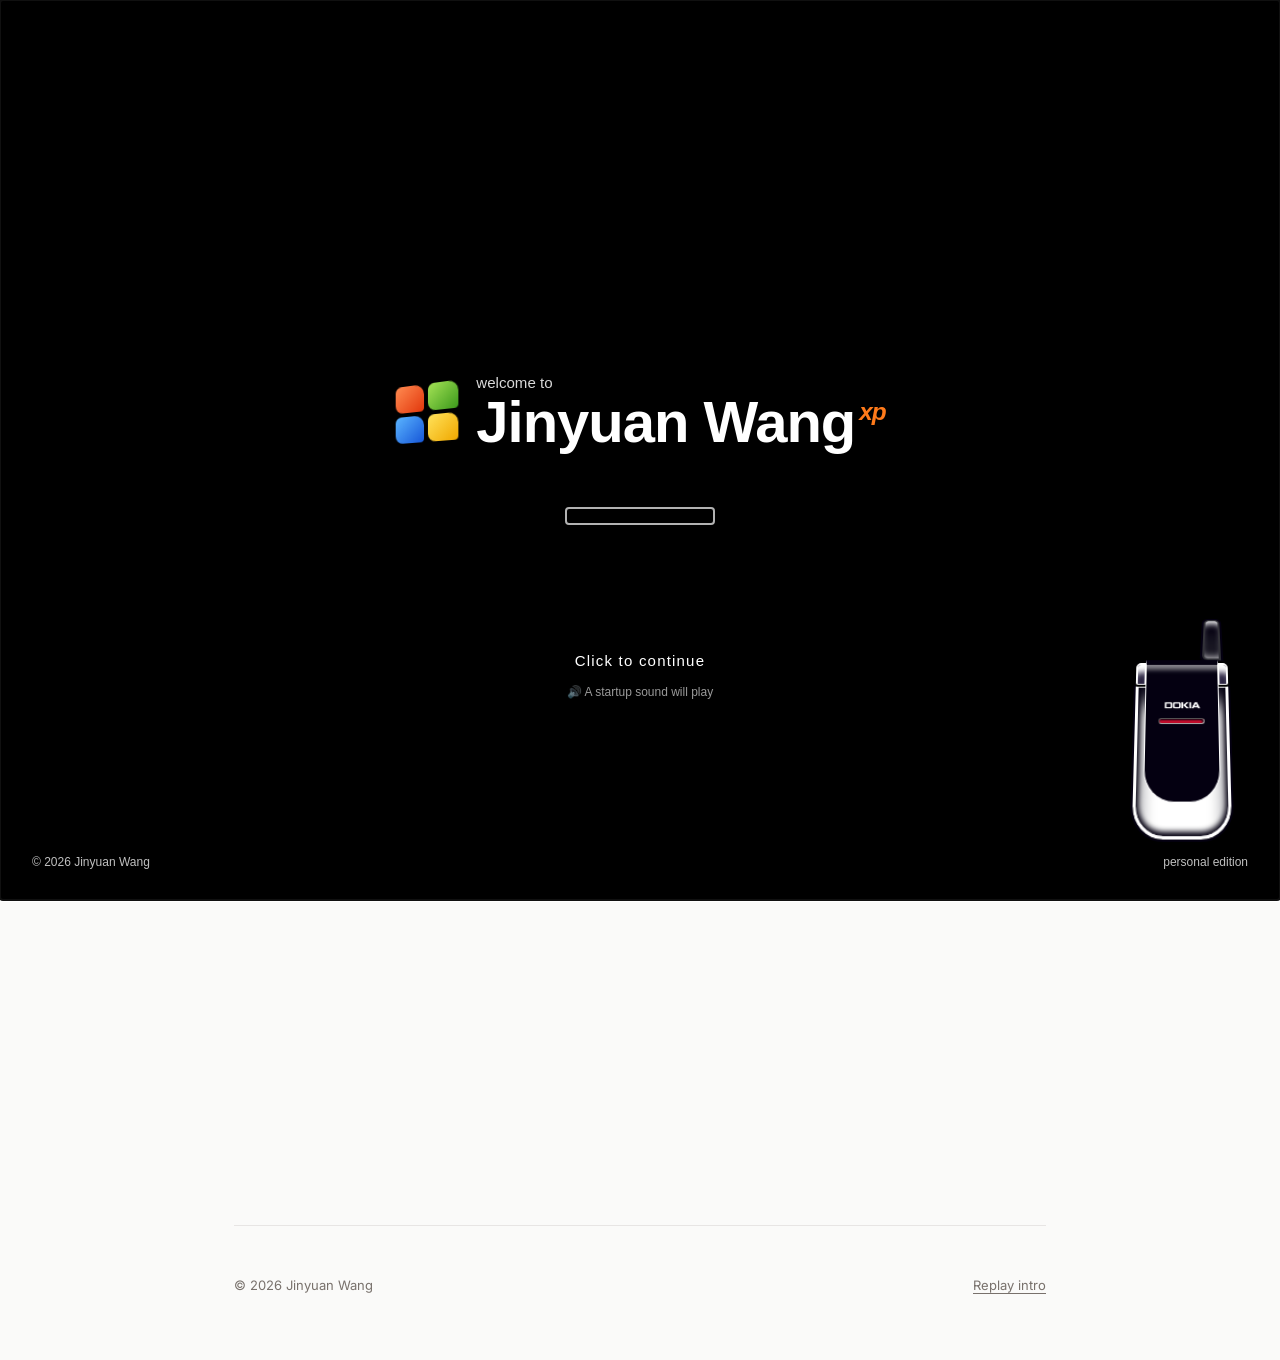
==== commit 25b54542: "Update homepage tagline and research paragraph Co-Authored-By: Claude Opus 5.5 <noreply@anthropic.co" ====
--- a/index.html
+++ b/index.html
@@ -94,10 +94,10 @@
       </figure>
       <div>
         <h1>Hi, I'm Jinyuan Wang.<br><em>I study the social impact of AI and social media:</em></h1>
-        <p class="tag-more">how they affect people's well-being, especially for vulnerable people, and how they shape the way people think.</p>
+        <p class="tag-more">how they affect our well-being and how they shape the way people think, with a focus on the vulnerable users most exposed to their harms.</p>
         <!-- 介绍：一个 <p> 是一段，想多写就多加几段 -->
-        <p>My research evaluates the safety and fairness of these technologies. I leverage machine learning, large-scale social media data, and LLM auditing, with the goal of building more accountable and reliable technology.</p>
-        <p>I'm a master's student in Computational Linguistics at Indiana University Bloomington, where I'm fortunate to be advised by <a href="https://cl.indiana.edu/~skuebler/" target="_blank" rel="noopener">Prof. Sandra Kübler</a> and <a href="https://scholar.google.com/citations?user=eTqZ8dIAAAAJ&amp;hl=en" target="_blank" rel="noopener">Prof. Kristina Lerman</a>. Before IU, I earned a bachelor's degree in English Language and Literature.</p>
+        <p>My research audits the safety and fairness of these systems using machine learning, large-scale social media data, and LLM evaluation, with the aim of making technology more accountable and human-centered.</p>
+        <p>I'm a master's student in Computational Linguistics at Indiana University Bloomington, where I'm fortunate to be advised by <a href="https://cl.indiana.edu/~skuebler/" target="_blank" rel="noopener">Prof. Sandra Kübler</a> and <a href="https://scholar.google.com/citations?user=eTqZ8dIAAAAJ&amp;hl=en" target="_blank" rel="noopener">Prof. Kristina Lerman</a>. Before <img class="inline-logo" src="images/iu.png" alt="IU" title="Indiana University">, I earned a bachelor's degree in English Language and Literature.</p>
         <p>Outside of research, I play badminton 🏸, swim 🏊, spend time with my cat 🐱, take solo trips ✈️, and love meeting new people.</p>
       </div>
     </div>
--- a/style.css
+++ b/style.css
@@ -76,6 +76,7 @@
 .hero p{font-size:16px;color:var(--muted);max-width:34em}
 .hero p a{color:var(--fg);text-decoration-color:var(--line);text-underline-offset:3px;transition:text-decoration-color .2s}
 .hero p a:hover{text-decoration-color:var(--fg)}
+.inline-logo{display:inline-block;height:1.05em;width:auto;vertical-align:-0.15em;margin:0 1px}
 .hero h1+p{margin-top:10px}
 .hero .tag-more+p{margin-top:20px}
 .hero p+p{margin-top:14px}
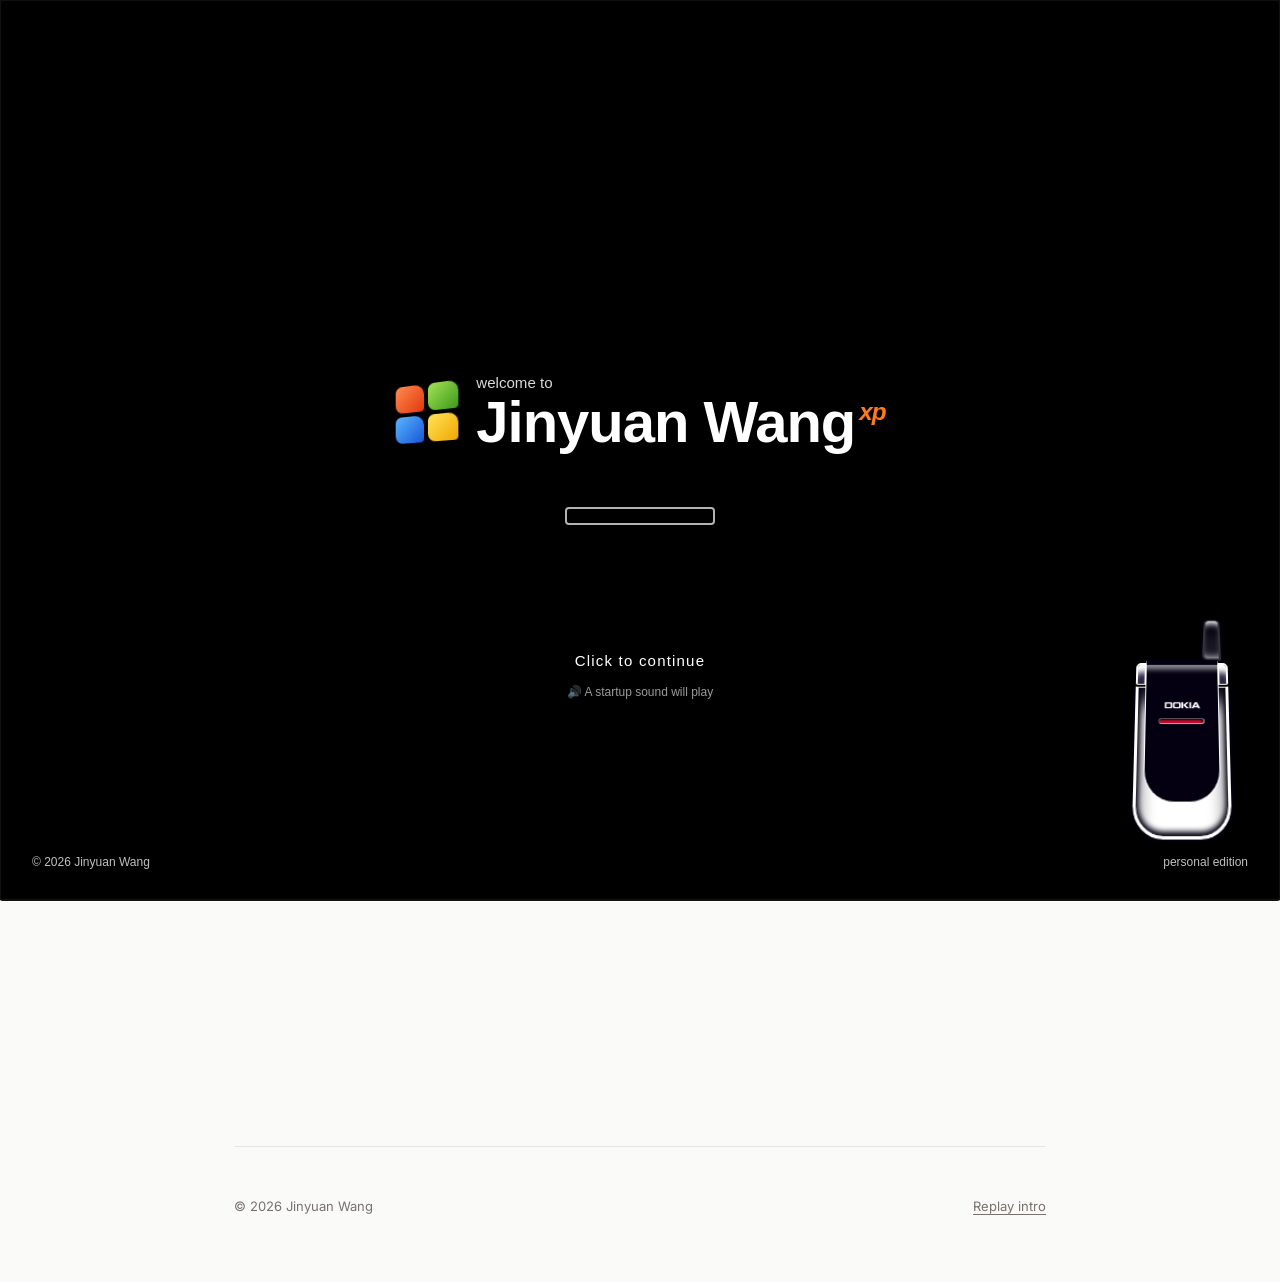
==== commit 9499e979: "Reorder homepage intro; only the greeting stays large Co-Authored-By: Claude Opus 5.5 <noreply@anthr" ====
--- a/index.html
+++ b/index.html
@@ -93,11 +93,11 @@
         <figcaption><span>Me at Hokkaido Shrine in Sapporo, Japan</span><time>2025</time></figcaption>
       </figure>
       <div>
-        <h1>Hi, I'm Jinyuan Wang.<br><em>I study the social impact of AI and social media:</em></h1>
-        <p class="tag-more">how they affect our well-being and how they shape the way people think, with a focus on the vulnerable users most exposed to their harms.</p>
+        <h1>Hi, I'm Jinyuan Wang.</h1>
         <!-- 介绍：一个 <p> 是一段，想多写就多加几段 -->
+        <p>I'm a master's student in Computational Linguistics at Indiana University Bloomington, where I'm fortunate to be advised by <a href="https://cl.indiana.edu/~skuebler/" target="_blank" rel="noopener">Prof. Sandra Kübler</a> and <a href="https://scholar.google.com/citations?user=eTqZ8dIAAAAJ&amp;hl=en" target="_blank" rel="noopener">Prof. Kristina Lerman</a>. Before <img class="inline-logo" src="images/iu.png" alt="IU" title="Indiana University">, I earned a bachelor's degree in English Language and Literature.</p>
+        <p>I study the social impact of AI and social media: how they affect our well-being and how they shape the way people think, with a focus on the vulnerable users most exposed to their harms.</p>
         <p>My research audits the safety and fairness of these systems using machine learning, large-scale social media data, and LLM evaluation, with the aim of making technology more accountable and human-centered.</p>
-        <p>I'm a master's student in Computational Linguistics at Indiana University Bloomington, where I'm fortunate to be advised by <a href="https://cl.indiana.edu/~skuebler/" target="_blank" rel="noopener">Prof. Sandra Kübler</a> and <a href="https://scholar.google.com/citations?user=eTqZ8dIAAAAJ&amp;hl=en" target="_blank" rel="noopener">Prof. Kristina Lerman</a>. Before <img class="inline-logo" src="images/iu.png" alt="IU" title="Indiana University">, I earned a bachelor's degree in English Language and Literature.</p>
         <p>Outside of research, I play badminton 🏸, swim 🏊, spend time with my cat 🐱, take solo trips ✈️, and love meeting new people.</p>
       </div>
     </div>
--- a/style.css
+++ b/style.css
@@ -72,13 +72,11 @@
 .photo-fig figcaption{display:flex;justify-content:space-between;gap:12px;margin-top:10px;font-size:13px;line-height:1.5;color:var(--muted)}
 .photo-fig time{flex:none;font-variant-numeric:tabular-nums}
 .hero h1{font-family:var(--serif);font-weight:400;font-size:36px;line-height:1.15;letter-spacing:-.01em}
-.hero h1 em{color:var(--muted)}
 .hero p{font-size:16px;color:var(--muted);max-width:34em}
 .hero p a{color:var(--fg);text-decoration-color:var(--line);text-underline-offset:3px;transition:text-decoration-color .2s}
 .hero p a:hover{text-decoration-color:var(--fg)}
 .inline-logo{display:inline-block;height:1.05em;width:auto;vertical-align:-0.15em;margin:0 1px}
-.hero h1+p{margin-top:10px}
-.hero .tag-more+p{margin-top:20px}
+.hero h1+p{margin-top:20px}
 .hero p+p{margin-top:14px}
 
 @media (max-width:640px){
